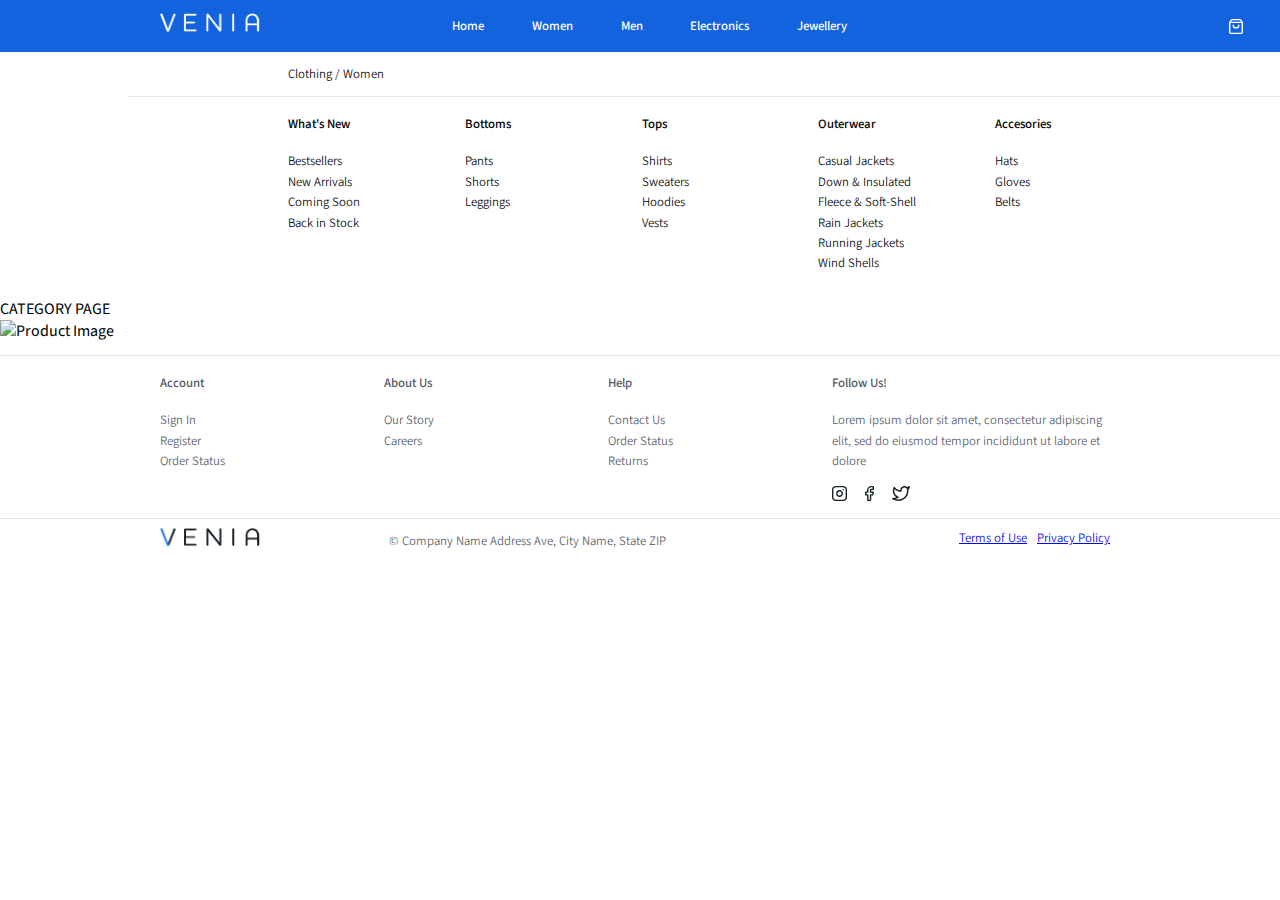
==== category-page.html @ a8e829b1 "Calling the API and displaying 1 product" ====
<!DOCTYPE html>
<html lang="en">
  <head>
    <meta charset="UTF-8" />
    <meta name="viewport" content="width=device-width, initial-scale=1.0" />
    <meta http-equiv="X-UA-Compatible" content="ie=edge" />
    <title>Venia</title>
    <link rel="stylesheet" href="styles.css" />
    <link rel="preconnect" href="https://fonts.googleapis.com" />
    <link rel="preconnect" href="https://fonts.gstatic.com" crossorigin />
    <link href="https://fonts.googleapis.com/css2?family=Source+Sans+3:ital,wght@0,200..900;1,200..900&display=swap" rel="stylesheet">
    <link href="https://fonts.googleapis.com/css2?family=Source+Sans+3:ital,wght@0,200..900;1,200..900&family=Source+Serif+4:ital,opsz,wght@0,8..60,200..900;1,8..60,200..900&display=swap" rel="stylesheet">
  </head>

  <header>
    <div id="nav-bar">
        <div id="nav-hamburger" class="nav-item">
          <img src="files/menu.svg" alt="Hamburger Icon" />
        </div>
  
        <div id="nav-logo" class="nav-item">
          <img src="files/venia-logo-dark.png" alt="Venia Logo" />
        </div>
  
        <div id="nav-menu">
          <h4>Home</h4>
          <h4>Women</h4>
          <h4>Men</h4>
          <h4>Electronics</h4>
          <h4>Jewellery</h4>
        </div>
  
        <div id="nav-actions" class="nav-item">
          <img src="files/shopping-bag.svg" alt="Cart Icon" />
        </div>
      </div>

      <div id="mega-menu">
        <div id="mega-menu-title">
          <p>Clothing / Women</p>
        </div>
        <div id="mega-menu-links" class="links-container">
          <div class="link-column">
            <h4>What's New</h4>
            <ul>
              <li>Bestsellers</li>
              <li>New Arrivals</li>
              <li>Coming Soon</li>
              <li>Back in Stock</li>
            </ul>
          </div>
          <div class="link-column">
            <h4>Bottoms</h4>
            <ul>
              <li>Pants</li>
              <li>Shorts</li>
              <li>Leggings</li>
            </ul>
          </div>
          <div class="link-column">
            <h4>Tops</h4>
            <ul>
              <li>Shirts</li>
              <li>Sweaters</li>
              <li>Hoodies</li>
              <li>Vests</li>
            </ul>
          </div>
          <div class="link-column">
            <h4>Outerwear</h4>
            <ul>
              <li>Casual Jackets</li>
              <li>Down & Insulated</li>
              <li>Fleece & Soft-Shell</li>
              <li>Rain Jackets</li>
              <li>Running Jackets</li>
              <li>Wind Shells</li>
            </ul>
          </div>
          <div class="link-column">
            <h4>Accesories</h4>
            <ul>
              <li>Hats</li>
              <li>Gloves</li>
              <li>Belts</li>
            </ul>
          </div>
        </div>
      </div>

  </header>
  <body>

    CATEGORY PAGE

    <div id="product-info">
      <img id="product-image" src="" alt="Product Image" width="300px">
      <p><b><span id="product-title"></span></b></p>
      <p><span id="product-price"></span></p>
      <p><input type="hidden" id="product-id"></p>
    </div>
    

  </body>
  <footer>
    <div class="links-container">
      <div id="flinks-1" class="link-column">
        <h4>Account</h4>
        <ul>
          <li>Sign In</li>
          <li>Register</li>
          <li>Order Status</li>
        </ul>
      </div>
      <div id="flinks-2" class="link-column">
        <h4>About Us</h4>
        <ul>
          <li>Our Story</li>
          <li>Careers</li>
        </ul>
      </div>
      <div id="flinks-3" class="link-column">
        <h4>Help</h4>
        <ul>
          <li>Contact Us</li>
          <li>Order Status</li>
          <li>Returns</li>
        </ul>
      </div>
      <div id="flinks-4" class="link-column">
        <h4>Follow Us!</h4>
        <p>
          Lorem ipsum dolor sit amet, consectetur adipiscing elit, sed do
          eiusmod tempor incididunt ut labore et dolore
        </p>
        <div id="social-icons">
          <img src="files/instagram.svg" alt="Instagram Icon" />
          <img src="files/facebook.svg" alt="Facebook Icon" />
          <img src="files/twitter.svg" alt="Twitter Icon" />
        </div>
      </div>
    </div>
    <div id="footer-credits">
      <div id="fcopyright" class="fcredits">
        <p>&#169; Company Name Address Ave, City Name, State ZIP</p>
      </div>
      <div id="ftsncs" class="fcredits">
        <a href="https://www.w3schools.com">Terms of Use</a>
        <a href="https://www.w3schools.com">Privacy Policy</a>
      </div>
      <div id="flogo" class="fcredits">
        <img src="files/venia-logo-light.png" alt="Venia Logo" />
      </div>
    </div>
  </footer>

  <script src="category-page.js"></script>
</html>
---- styles.css ----
/* CSS reset */
html {
    box-sizing: border-box;
    font-family: "Source Sans 3", sans-serif;
  }
  
  *,
  *::before,
  *::after {
    box-sizing: inherit;
  }
  
  /* Global variables */
  :root {
    --primary-bg-color: #1363DF;
    --white: #FFFFFF;
    --gray-d1: #535965;
    --default-font-size: 0.8rem;
    --regular-font-weight: 350;
    --bold-font-weight: 500;
    --gray-l1: #E5E5E7;
    
  }

  /* containers  / elements hidden on mobile, they will be displayed on desktop only */
  #mega-menu-title,
  #mega-menu-links {
    display: none;
  }
  
  #nav-actions > h4 {
    display: none;
  }
  
  /* flex containers */
  .links-container {
    display: flex;
    flex-direction: column; /* mobile-first */
    border-top: 1px solid #e5e5e7;
    margin-bottom: 8px;
    line-height: 1.6;
  }
  
  #footer-credits {
    display: flex;
    flex-direction: column; /* mobile-first */
    border-top: 1px solid #e5e5e7;
    align-items: center;
    margin-top: 8px;
  }
  
  /* styling for mobile & desktop */
  #flogo > img {
    width: 100px;
    padding-top: 30px;
  }
  
  #nav-logo > img {
    width: 100px;
  }
  
  #nav-bar {
    display: flex;
    justify-content: space-between;
    background-color: var(--primary-bg-color);
  }
  
  #nav-actions {
    display: flex;
    align-items: center;
  }
  
  #nav-menu {
    display: flex;
    justify-content: space-evenly;
  }
  
  .nav-item {
    flex-grow: 1;
  }

  #nav-bar {
    color: var(--white);
  }

  footer {
    color: var(--gray-d1);
  }
  
  /* footer p,
  footer li,
  header li,
  footer a,
  header p  */
  p,a,li {
    font-size: var(--default-font-size);
    font-weight: var(--regular-font-weight);
  }
  
  /* footer h4,
  header h4  */
  
  h4 {
    font-size: var(--default-font-size);
    font-weight: var(--bold-font-weight);
  }
  
  footer li,
  header li {
    list-style: none;
  }
  
  footer ul,
  header ul {
    padding: 0;
  }
  
  #social-icons > img {
    height: 15px;
    margin-right: 15px;
  }
  
  #nav-actions > img {
    height: 15px;
    margin-right: 5px;
    margin-left: 10px;
  }
  
  #nav-hamburger,
  #nav-logo {
    align-content: center;
  }
  
  #ftsncs > a {
    margin-right: 10px;
    margin-bottom: 5px;
  }
  
  #nav-menu {
    flex-direction: column;
  }
  
  #nav-menu {
    display: none;
  }

  /* Styling for desktop - 375 seems way too small for viewport - changed to 575, kept responsiveness! */
  @media (min-width: 575px) {
    body {
      margin: 0px;
    }
  
    .links-container {
      flex-direction: row;
      justify-content: space-between;
      padding-left: 12.5%;
      padding-right: 12.5%;
    }
  
    .link-column {
      flex-basis: 15%;
    }
  
    #flinks-4 {
      flex-basis: 30%;
    }
  
    #footer-credits {
      flex-direction: row;
      justify-content: space-between;
      padding-left: 12.5%;
      padding-right: 12.5%;
    }
  
    .fcredits {
      flex-basis: 25%;
    }
  
    #flogo {
      order: 1;
    }
  
    #fcopyright {
      order: 2;
      flex-basis: 55%;
    }
  
    #ftsncs {
      order: 3;
      display: flex;
      justify-content: right;
    }
  
    #flogo > img {
      padding-top: 0;
    }
  
    .nav-item {
      flex-basis: 25%;
    }
  
    #mega-menu-title {
      margin-left: 22.5%;
    }
  
    #mega-menu > .links-container {
      margin-left: 10%;
    }
  
    #nav-menu {
      display: flex;
      flex-direction: row;
      flex-basis: 45%;
    }
  
    #nav-logo {
      flex-basis: 20%;
    }
  
    #nav-actions {
      flex-basis: 30%;
      justify-content: right;
    }
  
    #nav-actions > h4 {
      display: block;
    }
  
    #nav-bar {
      padding-left: 12.5%;
      padding-right: 2.5%;
    }
  
    #nav-bar:hover + div > div {
      display: flex;
    }
  
    #nav-hamburger {
      display: none;
    }

    .hero {
      display: flex;
      flex-direction: row;
    }

    .hero-content {
      flex-basis: 50%;
      background-color: var(--gray-l1);
      border: 2px solid red;
      justify-content: space-between;
      padding-left: 6.75%;
      padding-right: 12.5%;

    }

    .hero-image {
      flex-basis: 50%;
      background: url(files/chuko-cribb-l7IIOcTvAcs-unsplash.jpg);
      background-repeat: no-repeat;
      background-size: cover;
      background-position: top 25% center;
      height: 50vh;
    }

    .hero-title {
      font-family: "Source Serif 4", serif;
      font-optical-sizing: auto;
      font-weight: var(--bold-font-weight);
      font-style: normal;
      font-size: 2.5rem;
      padding-top: 20%;
      margin: 0;
    }

    .hero-button {
      background-color: var(--primary-bg-color);
      color: white;
      font-weight: 300;
      font-size: 0.6rem;
      text-transform: uppercase;
      border: none;
      text-align: center;
      text-decoration: none;
      display: inline-block;
      padding: 10px;
      margin: 2px;
      cursor:  pointer;
      border-radius: 8px;
      min-width: 150px;
    }
  
  }
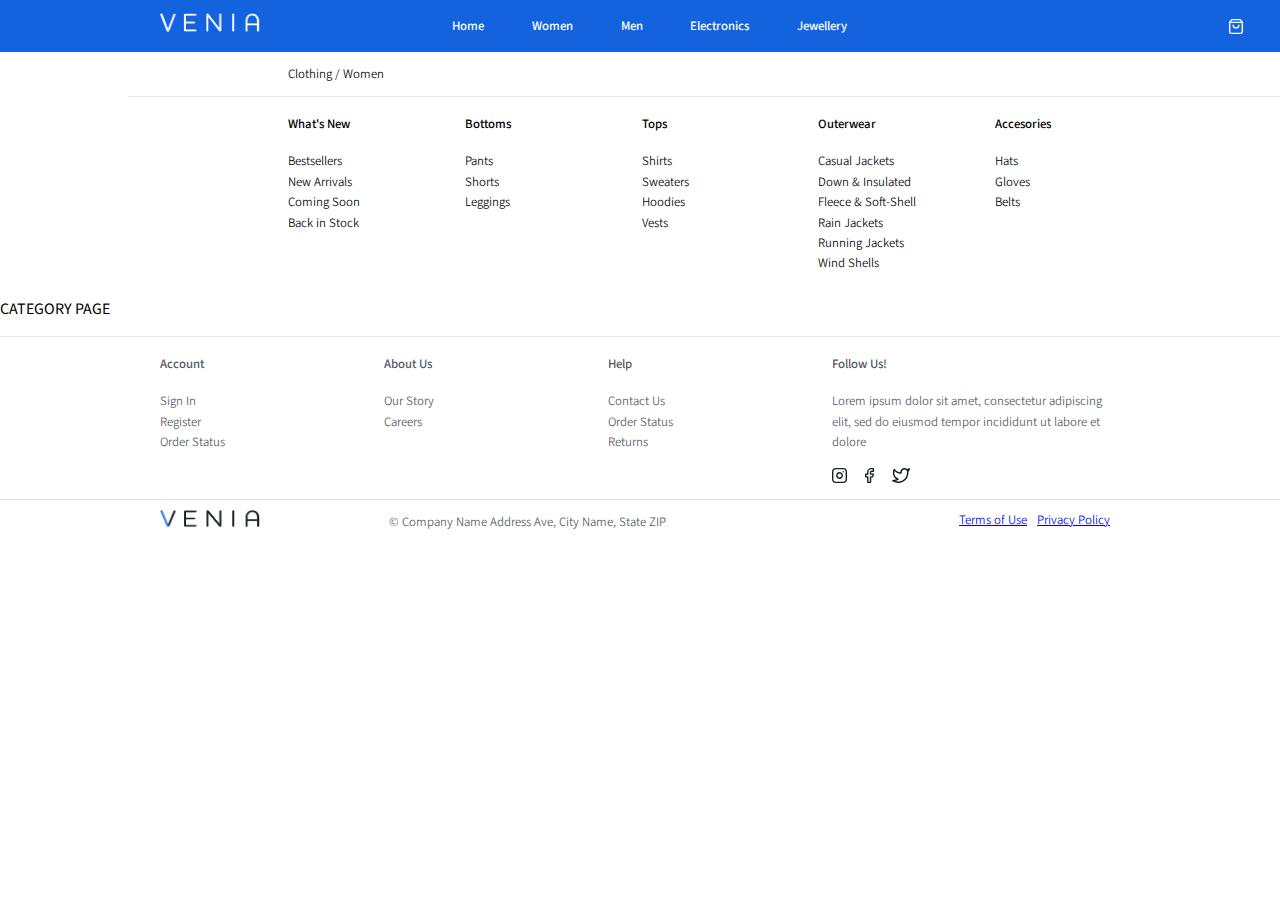
==== commit a6d624f7: "Displays all the products returned by the API but needs proper CSS layout / formatting" ====
--- a/category-page.html
+++ b/category-page.html
@@ -93,14 +93,10 @@
 
     CATEGORY PAGE
 
-    <div id="product-info">
-      <img id="product-image" src="" alt="Product Image" width="300px">
-      <p><b><span id="product-title"></span></b></p>
-      <p><span id="product-price"></span></p>
-      <p><input type="hidden" id="product-id"></p>
+    <div id="products">
+      <ul id="product-list"></ul>
     </div>
     
-
   </body>
   <footer>
     <div class="links-container">
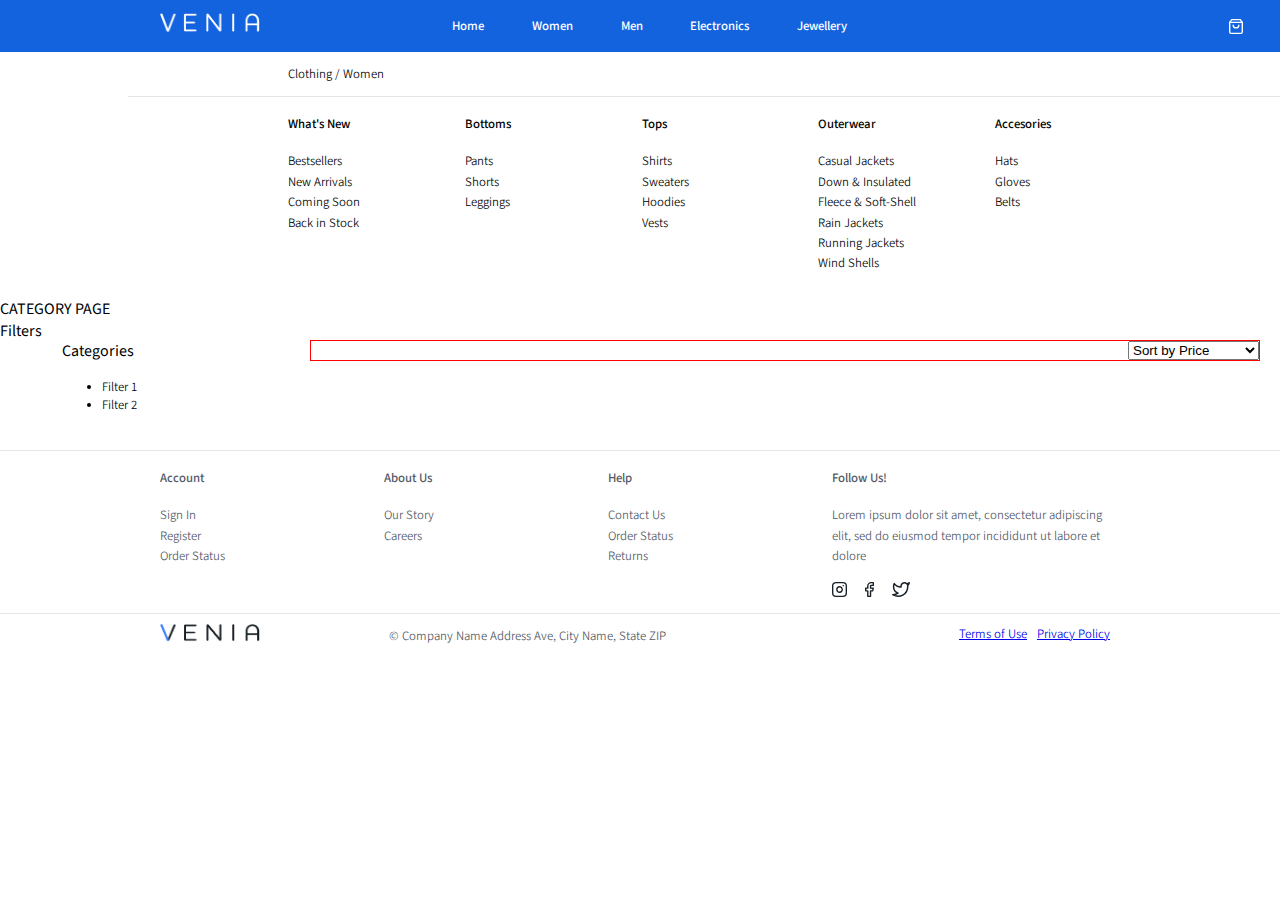
==== commit 0348bcb8: "Added sorting and number of results - CSS still not good, will try to address at the end" ====
--- a/category-page.html
+++ b/category-page.html
@@ -93,9 +93,32 @@
 
     CATEGORY PAGE
 
-    <div id="products">
-      <ul id="product-list"></ul>
+    <div class="container">
+      Filters
+      <div class="filters">
+        Categories
+        <ul>
+          <li>Filter 1</li>
+          <li>Filter 2</li>
+          </ul>
+      </div>
+    
+      <div class="main-content">
+        <div class="results-header">
+          <span id="results-count"></span>
+          <select id="sort-by-dropdown">
+            <option value="">Sort by Price</option>
+            <option value="price-asc">Price: Low to High</option>
+            <option value="price-desc">Price: High to Low</option>   
+            </select>
+        </div>
+    
+        <div class="products">
+          <ul id="product-list"></ul>
+        </div>
+      </div>
     </div>
+
     
   </body>
   <footer>
--- a/styles.css
+++ b/styles.css
@@ -289,6 +289,51 @@
       border-radius: 8px;
       min-width: 150px;
     }
+
+    #product-list {
+      display: grid;
+      grid-template-columns: repeat(3, 1fr);
+      gap: 20px;
+    }
+    
+    #product-list li {
+      border: 1px solid #ccc;
+      padding: 20px;
+      list-style: none;
+    }
+
+    #product-image {
+      width: 20vw;
+    }
+
+
+    
+    .container {
+      display: flex;
+    }
+    
+    .filters {
+      width: 20%;
+      padding: 20px;
+    }
+    
+    .main-content {
+      width: 80%;
+      padding: 20px;
+    }
+    
+    .results-header {
+      display: flex;
+      justify-content: space-between;
+      margin-bottom: 20px;
+      border: 1px solid red;
+    }
+    
+    .products ul {
+      list-style-type: none;
+      padding: 0;
+    }
+
   
   }
   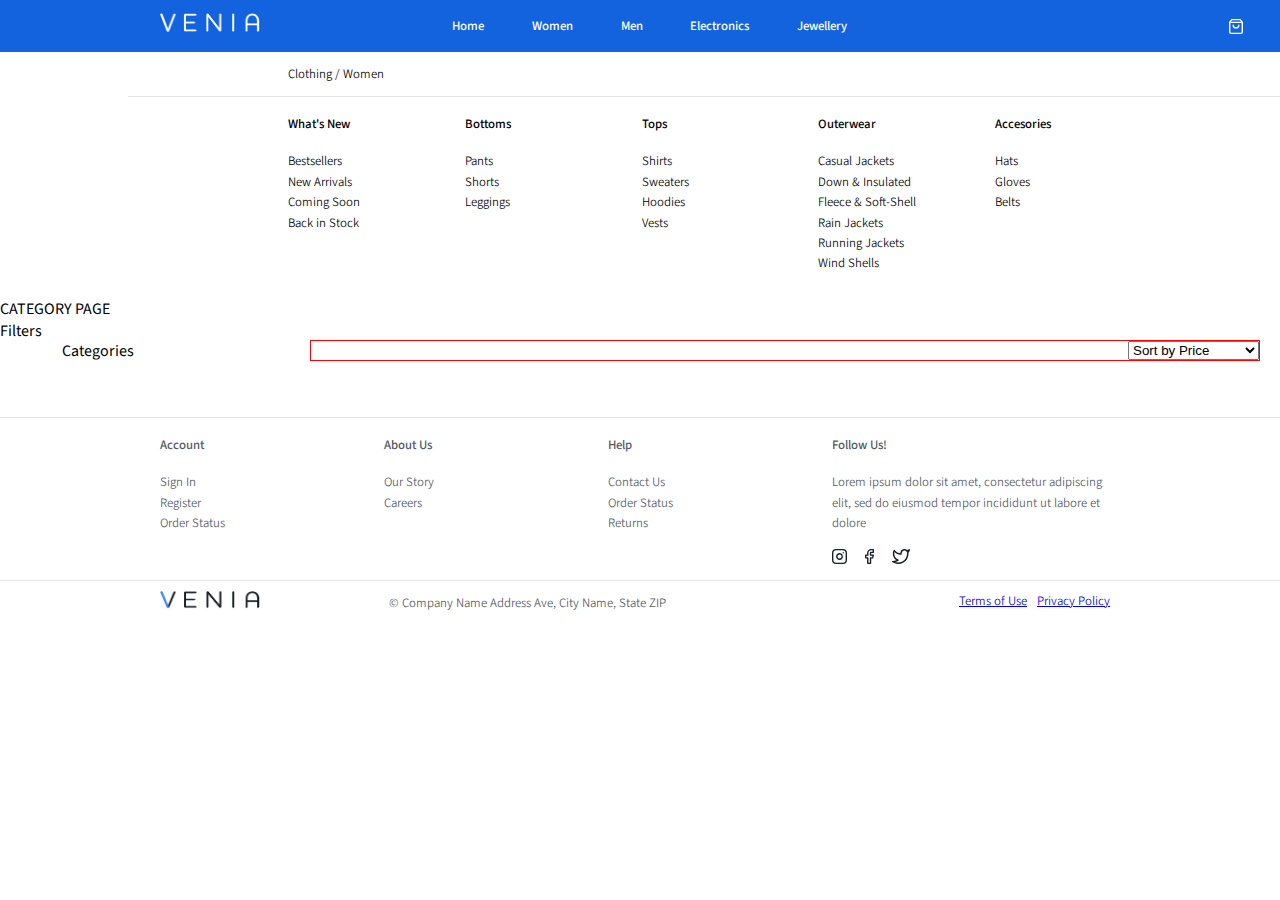
==== commit bc1b6ef6: "Added basic filtering but some bugs are still there" ====
--- a/category-page.html
+++ b/category-page.html
@@ -97,10 +97,8 @@
       Filters
       <div class="filters">
         Categories
-        <ul>
-          <li>Filter 1</li>
-          <li>Filter 2</li>
-          </ul>
+        <ul id="categories-list">
+        </ul>
       </div>
     
       <div class="main-content">
--- a/styles.css
+++ b/styles.css
@@ -307,7 +307,7 @@
     }
 
 
-    
+
     .container {
       display: flex;
     }
@@ -334,6 +334,14 @@
       padding: 0;
     }
 
-  
+    .filters ul {
+      list-style-type: none;
+      padding: 0;
+    }
+
+    .category-label {
+      text-transform: capitalize;
+    }
+
   }
   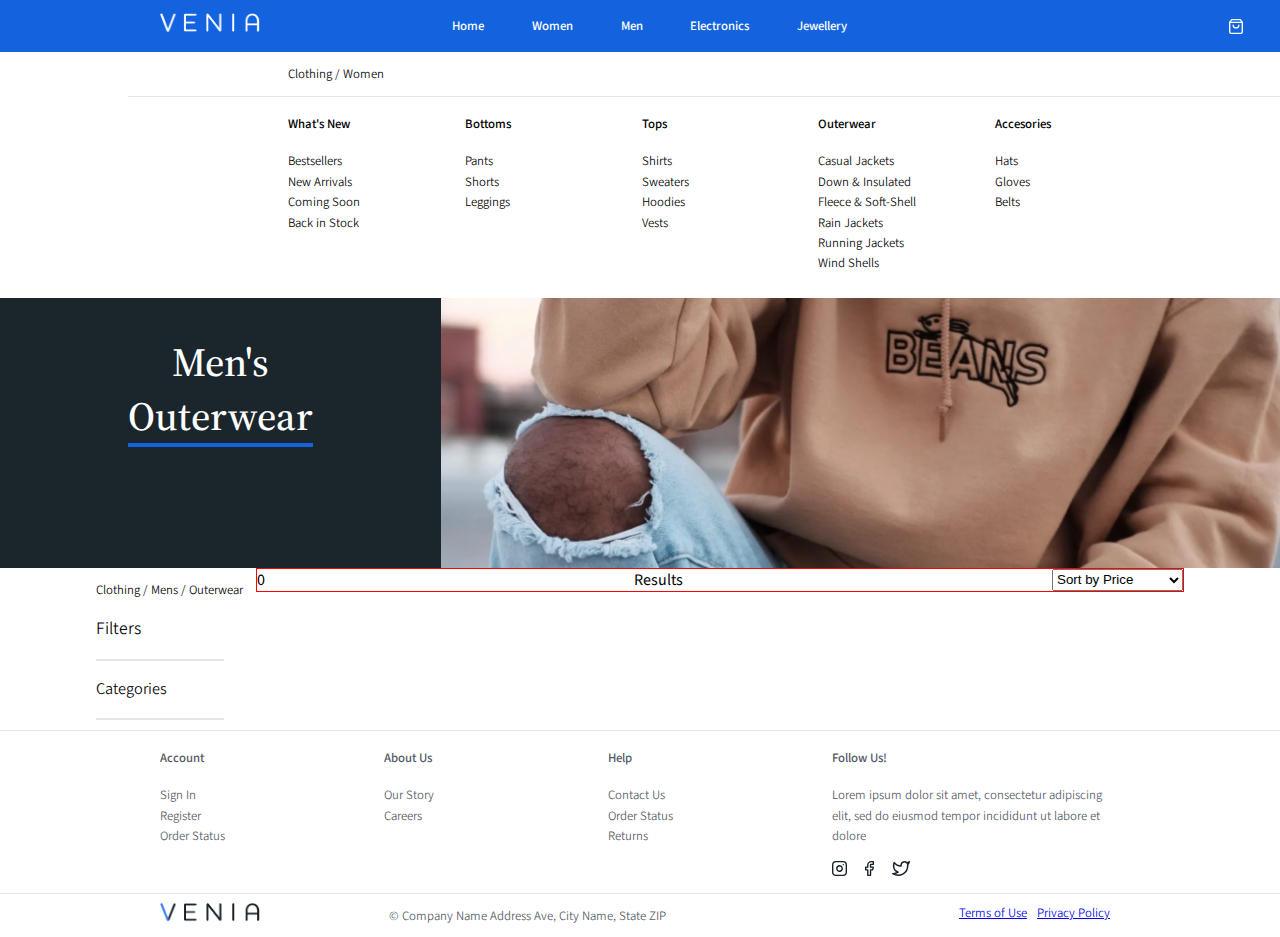
==== commit 2882a263: "Improved the look & feel of the category page and fixed the counter logic" ====
--- a/category-page.html
+++ b/category-page.html
@@ -91,19 +91,30 @@
   </header>
   <body>
 
-    CATEGORY PAGE
+    <section class="hero">
+      <div class="hero-category-content">
+        <h1 class="hero-title">
+          Men's Outerwear
+        </h1>
+      </div>
+      <div class="hero-category-image"></div>
+    </section>
 
     <div class="container">
-      Filters
-      <div class="filters">
-        Categories
-        <ul id="categories-list">
-        </ul>
+
+      <div class="left-nav">
+        <p class="breadcrumb">Clothing / Mens / Outerwear</p>
+        <p style="font-size: 1.1em">Filters</p>
+        <div class="filters">
+          <p style="font-size: 1.02em">Categories</p>
+          <ul id="categories-list">
+          </ul>
+        </div>
       </div>
-    
+
       <div class="main-content">
         <div class="results-header">
-          <span id="results-count"></span>
+          <span id="results-count"></span><span>Results</span>
           <select id="sort-by-dropdown">
             <option value="">Sort by Price</option>
             <option value="price-asc">Price: Low to High</option>
@@ -117,7 +128,6 @@
       </div>
     </div>
 
-    
   </body>
   <footer>
     <div class="links-container">
--- a/styles.css
+++ b/styles.css
@@ -15,11 +15,11 @@
     --primary-bg-color: #1363DF;
     --white: #FFFFFF;
     --gray-d1: #535965;
+    --gray-d2: #1B252C;
     --default-font-size: 0.8rem;
     --regular-font-weight: 350;
     --bold-font-weight: 500;
     --gray-l1: #E5E5E7;
-    
   }
 
   /* containers  / elements hidden on mobile, they will be displayed on desktop only */
@@ -263,6 +263,26 @@
       height: 50vh;
     }
 
+    .hero-category-content {
+      flex-basis: 25%;
+      background-color: var(--gray-d2);
+      
+      justify-content: space-between;
+      padding-left: 10%;
+      padding-right: 10%;
+      color: white;
+      text-align: center;
+    }
+
+    .hero-category-image {
+      flex-basis: 75%;
+      background: url(files/brandon-webb-GNPCqlUex8U-unsplash-scaled.webp);
+      background-repeat: no-repeat;
+      background-size: cover;
+      background-position: top 30% center;
+      height: 30vh;
+    }
+
     .hero-title {
       font-family: "Source Serif 4", serif;
       font-optical-sizing: auto;
@@ -271,6 +291,7 @@
       font-size: 2.5rem;
       padding-top: 20%;
       margin: 0;
+      border-bottom: .1em solid var(--primary-bg-color);
     }
 
     .hero-button {
@@ -312,14 +333,14 @@
       display: flex;
     }
     
-    .filters {
+    .left-nav {
       width: 20%;
-      padding: 20px;
-    }
-    
+      padding-left: 7.5%;
+    }
+
     .main-content {
       width: 80%;
-      padding: 20px;
+      padding-right: 7.5%;
     }
     
     .results-header {
@@ -334,11 +355,24 @@
       padding: 0;
     }
 
+    .filters::before, .filters::after {
+      content: "";
+      display: block;
+      height: 2px;
+      width: 80%;
+      background-color: var(--gray-l1);
+      margin-bottom: 10px; /* Adjust the margin as needed */
+    }
+
     .filters ul {
       list-style-type: none;
       padding: 0;
     }
 
+    .filters ul li {
+      margin-bottom: 10px;
+    }
+
     .category-label {
       text-transform: capitalize;
     }
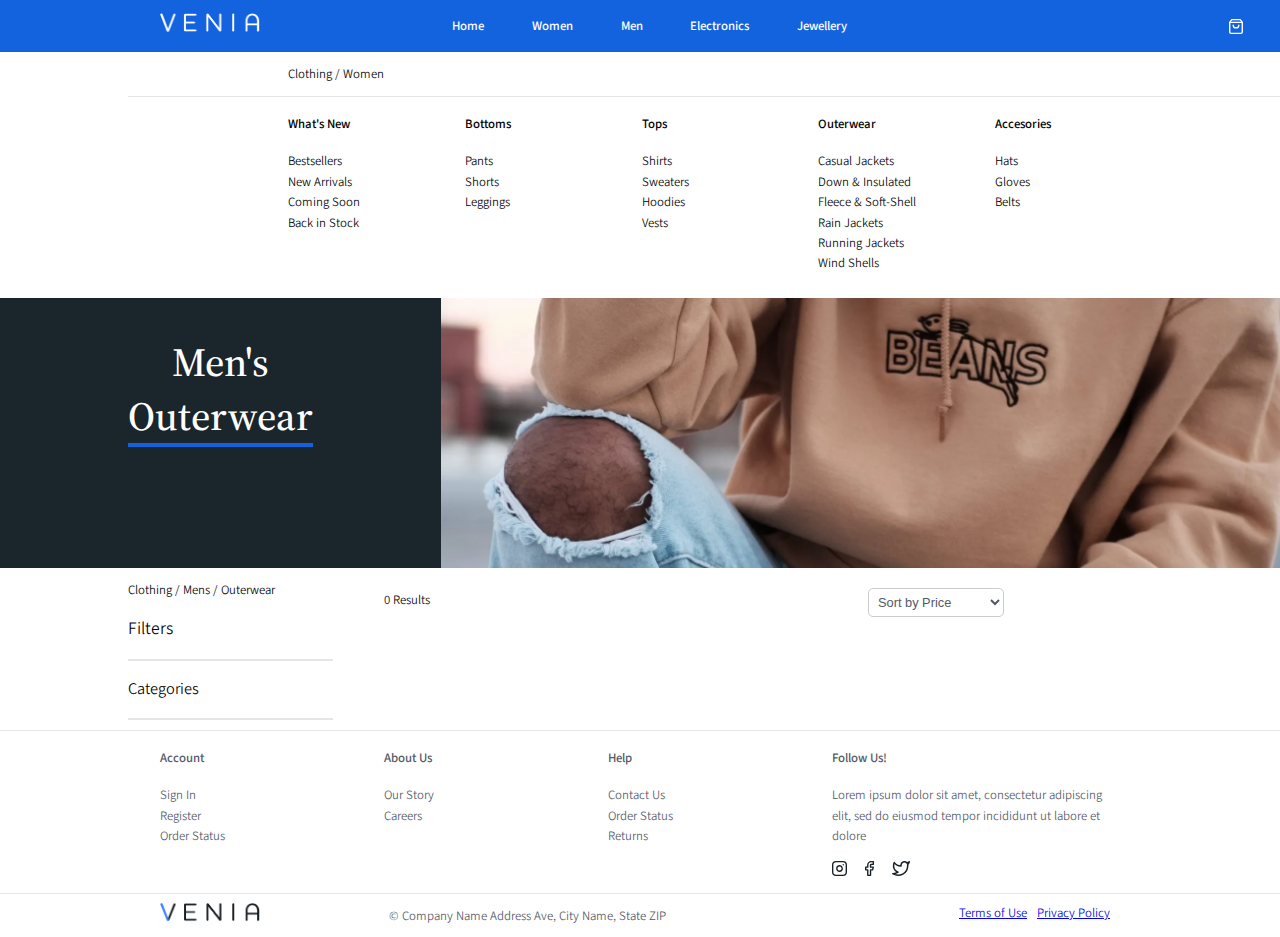
==== commit 66b8d76e: "Fixed styling of the top results area (on desktop only)" ====
--- a/category-page.html
+++ b/category-page.html
@@ -114,7 +114,7 @@
 
       <div class="main-content">
         <div class="results-header">
-          <span id="results-count"></span><span>Results</span>
+          <div><span id="results-count"></span><span> Results</span></div>
           <select id="sort-by-dropdown">
             <option value="">Sort by Price</option>
             <option value="price-asc">Price: Low to High</option>
--- a/styles.css
+++ b/styles.css
@@ -92,7 +92,7 @@
   header li,
   footer a,
   header p  */
-  p,a,li {
+  p,a,li,span,select {
     font-size: var(--default-font-size);
     font-weight: var(--regular-font-weight);
   }
@@ -247,7 +247,6 @@
     .hero-content {
       flex-basis: 50%;
       background-color: var(--gray-l1);
-      border: 2px solid red;
       justify-content: space-between;
       padding-left: 6.75%;
       padding-right: 12.5%;
@@ -321,33 +320,50 @@
       border: 1px solid #ccc;
       padding: 20px;
       list-style: none;
-    }
-
-    #product-image {
-      width: 20vw;
-    }
-
-
-
+
+      display: flex;
+      flex-direction: column;
+      /* align-items: flex-end; */
+      height: 51vh; 
+      width: 15vw;
+      overflow: hidden;
+    }
+
+    .product-image {
+      max-height: 35vh;
+      /* max-width: 13vw; */
+      object-fit: cover;
+      /* aspect-ratio: 16/19 */
+      height: auto;
+    }
+
+    .product-icons {
+      height: 15px;
+      margin-right: 15px;
+      align-self: flex-start;
+    }
+    
     .container {
       display: flex;
     }
     
     .left-nav {
       width: 20%;
-      padding-left: 7.5%;
+      margin-left: 10%;
     }
 
     .main-content {
-      width: 80%;
-      padding-right: 7.5%;
+      width: 50%;
+      margin-right: 12.5%;
     }
     
     .results-header {
       display: flex;
       justify-content: space-between;
+      margin-top: 20px;
       margin-bottom: 20px;
-      border: 1px solid red;
+      width: 100%;
+      padding-right: 20px;
     }
     
     .products ul {
@@ -377,5 +393,14 @@
       text-transform: capitalize;
     }
 
+    select {
+      border-radius: 5px; /* Adjust the radius as needed */
+      border: 1.5px solid #ccc;
+      padding: 5px;
+      color: var(--gray-d1);
+      background-color: white;
+      /* color: #888; Grey text color */
+    }
+
   }
   